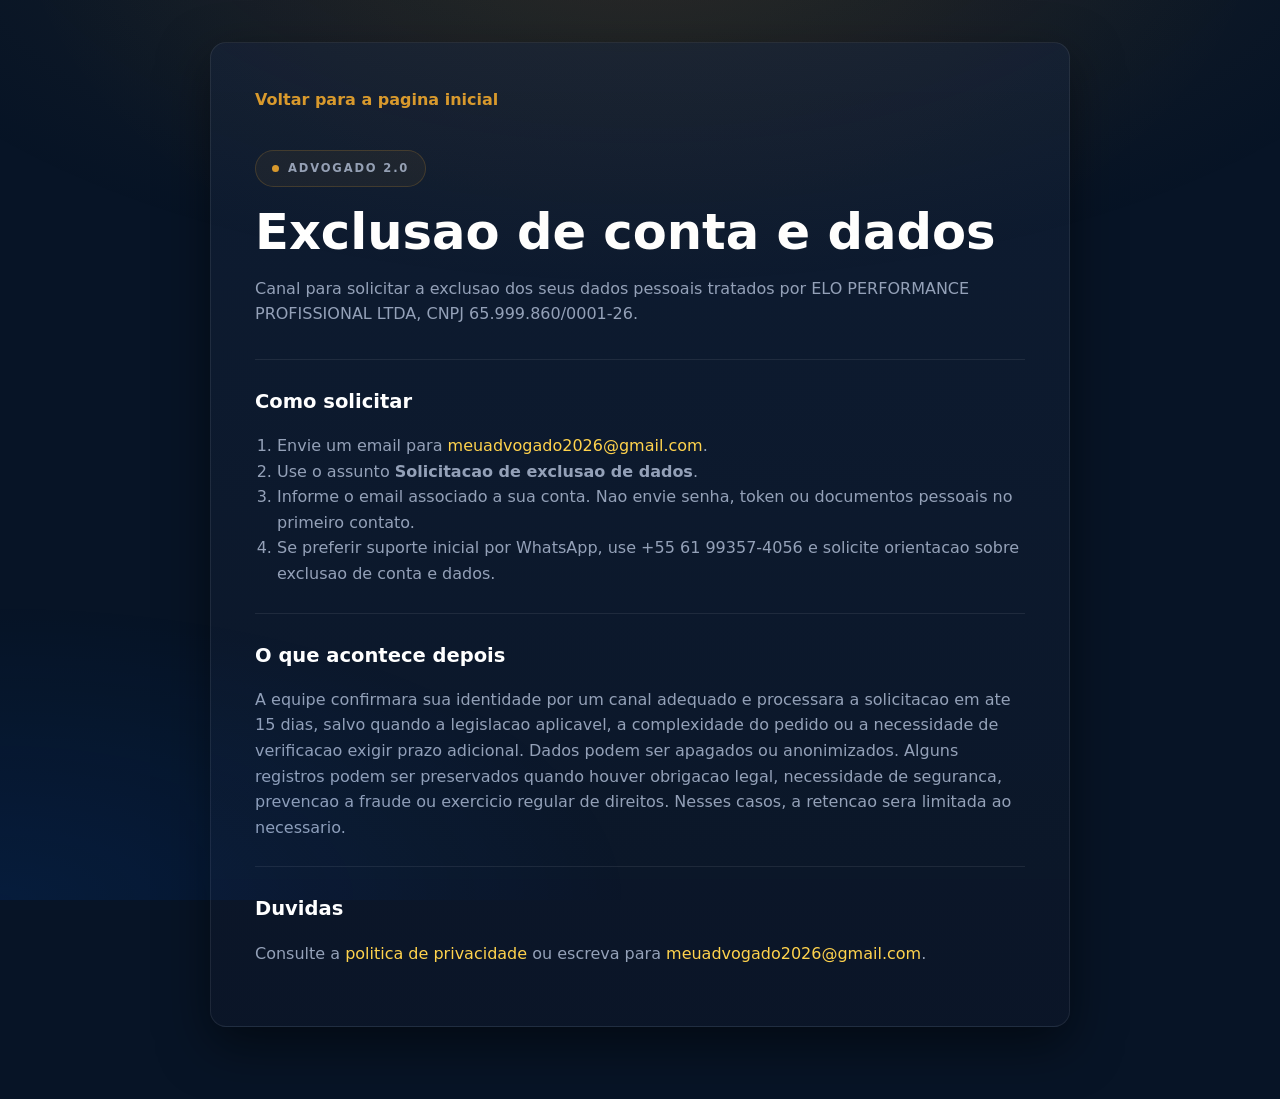
==== exclusao-de-dados.html @ 413eeed8 "fix: prepare landing for play store review" ====
<!doctype html>
<html lang="pt-BR">
  <head>
    <meta charset="utf-8">
    <meta name="viewport" content="width=device-width, initial-scale=1">
    <title>Exclusao de conta e dados - Advogado 2.0</title>
    <link rel="stylesheet" href="styles.css">
  </head>
  <body class="legal-page">
    <main class="legal-main">
      <div class="legal-shell">
        <a class="legal-back" href="index.html">Voltar para a pagina inicial</a>
        <header class="legal-header">
          <p class="eyebrow"><span class="eyebrow__dot"></span>Advogado 2.0</p>
          <h1>Exclusao de conta e dados</h1>
          <p>Canal para solicitar a exclusao dos seus dados pessoais tratados por ELO PERFORMANCE PROFISSIONAL LTDA, CNPJ 65.999.860/0001-26.</p>
        </header>

        <section class="legal-section">
          <h2>Como solicitar</h2>
          <ol>
            <li>Envie um email para <a href="mailto:meuadvogado2026@gmail.com?subject=Solicitacao%20de%20exclusao%20de%20dados">meuadvogado2026@gmail.com</a>.</li>
            <li>Use o assunto <strong>Solicitacao de exclusao de dados</strong>.</li>
            <li>Informe o email associado a sua conta. Nao envie senha, token ou documentos pessoais no primeiro contato.</li>
            <li>Se preferir suporte inicial por WhatsApp, use +55 61 99357-4056 e solicite orientacao sobre exclusao de conta e dados.</li>
          </ol>
        </section>

        <section class="legal-section">
          <h2>O que acontece depois</h2>
          <p>A equipe confirmara sua identidade por um canal adequado e processara a solicitacao em ate 15 dias, salvo quando a legislacao aplicavel, a complexidade do pedido ou a necessidade de verificacao exigir prazo adicional. Dados podem ser apagados ou anonimizados. Alguns registros podem ser preservados quando houver obrigacao legal, necessidade de seguranca, prevencao a fraude ou exercicio regular de direitos. Nesses casos, a retencao sera limitada ao necessario.</p>
        </section>

        <section class="legal-section">
          <h2>Duvidas</h2>
          <p>Consulte a <a href="privacidade.html">politica de privacidade</a> ou escreva para <a href="mailto:meuadvogado2026@gmail.com">meuadvogado2026@gmail.com</a>.</p>
        </section>
      </div>
    </main>
  </body>
</html>
---- styles.css ----
/* =====================================================================
   Advogado 2.0 — Landing Page
   Identidade "Lex Elite" replicada do app mobile:
   navy #071426 + gold #D99A2D + azul elétrico #0266ff, Montserrat/Inter.
   Tokens espelham src/theme/tokens.ts do app.
   ===================================================================== */

:root {
  /* Fundo / superfícies */
  --bg: #071426;
  --bg-deep: #04101f;
  --surface: #0b1628;
  --surface-2: #0f1d33;
  --surface-3: #142640;

  /* Marca */
  --gold: #d99a2d;
  --gold-bright: #ffd34d;
  --gold-deep: #a9741d;
  --blue: #0266ff;
  --blue-soft: #3e86ff;
  --whatsapp: #25d366;
  --whatsapp-deep: #128c4b;
  --danger: #93000a;

  /* Texto */
  --text: #e6e7ea;
  --text-warm: #cfc6b1;
  --muted: #94a1b8;
  --muted-2: #6a7688;

  /* Linhas */
  --line: rgba(217, 154, 45, 0.20);
  --line-soft: rgba(255, 255, 255, 0.08);
  --line-blue: rgba(2, 102, 255, 0.28);

  /* Forma */
  --r-sm: 10px;
  --r-md: 16px;
  --r-lg: 22px;
  --r-xl: 30px;

  --shadow-md: 0 18px 50px rgba(0, 0, 0, 0.5);
  --shadow-gold: 0 20px 55px rgba(217, 154, 45, 0.28);
  --shadow-blue: 0 20px 55px rgba(2, 102, 255, 0.28);

  --ease: cubic-bezier(0.22, 1, 0.36, 1);
  --maxw: 1180px;

  --font-display: "Montserrat", system-ui, sans-serif;
  --font-body: "Inter", system-ui, -apple-system, sans-serif;
}

*, *::before, *::after { box-sizing: border-box; }
html { scroll-behavior: smooth; -webkit-text-size-adjust: 100%; }

@media (prefers-reduced-motion: reduce) {
  html { scroll-behavior: auto; }
  *, *::before, *::after {
    animation-duration: 0.001ms !important;
    animation-iteration-count: 1 !important;
    transition-duration: 0.001ms !important;
  }
}

body {
  margin: 0;
  font-family: var(--font-body);
  background: var(--bg);
  color: var(--text);
  line-height: 1.6;
  -webkit-font-smoothing: antialiased;
  overflow-x: hidden;
}

/* Aura de fundo global */
body::before {
  content: "";
  position: fixed;
  inset: 0;
  pointer-events: none;
  z-index: 1;
  background:
    radial-gradient(120% 80% at 50% -12%, rgba(217, 154, 45, 0.10), transparent 55%),
    radial-gradient(90% 60% at 0% 100%, rgba(2, 102, 255, 0.10), transparent 55%);
}

img { max-width: 100%; display: block; }
a { color: inherit; text-decoration: none; }

.wrap {
  width: 100%;
  max-width: var(--maxw);
  margin-inline: auto;
  padding-inline: 24px;
  position: relative;
  z-index: 2;
}

.skip-link {
  position: absolute; left: -999px; top: 0;
  background: var(--gold); color: #201503;
  padding: 10px 16px; z-index: 999;
  border-radius: 0 0 8px 0; font-weight: 700;
}
.skip-link:focus { left: 0; }

a:focus-visible, button:focus-visible {
  outline: 2px solid var(--gold);
  outline-offset: 3px; border-radius: 6px;
}

/* Barra de progresso */
.scroll-progress {
  position: fixed; top: 0; left: 0;
  height: 3px; width: 0%;
  background: linear-gradient(90deg, var(--gold-deep), var(--gold-bright));
  z-index: 200; transition: width 0.1s linear;
}

/* ---------- Tipografia utilitária ---------- */
.eyebrow {
  display: inline-flex; align-items: center; gap: 9px;
  font-size: 0.72rem; font-weight: 700;
  letter-spacing: 0.16em; text-transform: uppercase;
  color: var(--gold); padding: 8px 16px;
  border: 1px solid var(--line); border-radius: 100px;
  background: rgba(217, 154, 45, 0.06);
}
.eyebrow--center { margin-inline: auto; }
.eyebrow__dot {
  width: 7px; height: 7px; border-radius: 50%;
  background: var(--gold);
  box-shadow: 0 0 0 0 rgba(217, 154, 45, 0.5);
  animation: dotPulse 2.4s infinite;
}
@keyframes dotPulse {
  0% { box-shadow: 0 0 0 0 rgba(217, 154, 45, 0.5); }
  70% { box-shadow: 0 0 0 8px rgba(217, 154, 45, 0); }
  100% { box-shadow: 0 0 0 0 rgba(217, 154, 45, 0); }
}

.art-label {
  display: inline-block; font-size: 0.72rem; font-weight: 700;
  letter-spacing: 0.22em; text-transform: uppercase;
  color: var(--gold); margin-bottom: 18px;
}
.text-gold { color: var(--gold); }
.text-blue { color: var(--blue-soft); }
.text-muted-serif { color: var(--text-warm); }

/* ---------- Botões ---------- */
.btn {
  display: inline-flex; align-items: center; justify-content: center;
  gap: 9px; font-family: var(--font-body);
  font-size: 0.95rem; font-weight: 600; line-height: 1;
  padding: 13px 22px; min-height: 46px;
  border-radius: 100px; border: 1px solid transparent; cursor: pointer;
  transition: transform 0.25s var(--ease), box-shadow 0.25s var(--ease),
    background 0.25s var(--ease), border-color 0.25s var(--ease), color 0.25s var(--ease);
  white-space: nowrap;
}
.btn--lg { padding: 16px 30px; min-height: 54px; font-size: 1rem; }
.btn--block { width: 100%; }

.btn--gold {
  background: linear-gradient(180deg, var(--gold-bright), var(--gold));
  color: #241802; font-weight: 700;
  box-shadow: 0 10px 30px rgba(217, 154, 45, 0.32);
}
.btn--gold:hover { transform: translateY(-2px); box-shadow: 0 16px 40px rgba(217, 154, 45, 0.45); }

.btn--blue {
  background: linear-gradient(180deg, var(--blue-soft), var(--blue));
  color: #fff; box-shadow: 0 10px 30px rgba(2, 102, 255, 0.32);
}
.btn--blue:hover { transform: translateY(-2px); box-shadow: 0 16px 40px rgba(2, 102, 255, 0.45); }

.btn--ghost { color: var(--text); border-color: var(--line-soft); background: rgba(255,255,255,0.02); }
.btn--ghost:hover { border-color: var(--gold); color: #fff; }

.btn--line { color: #fff; border-color: rgba(217,154,45,0.4); }
.btn--line:hover { background: rgba(217,154,45,0.1); border-color: var(--gold); transform: translateY(-2px); }

.btn--wa {
  background: linear-gradient(180deg, #2fdd74, var(--whatsapp-deep));
  color: #052914; font-weight: 700;
  box-shadow: 0 10px 30px rgba(37, 211, 102, 0.3);
}
.btn--wa:hover { transform: translateY(-2px); box-shadow: 0 16px 40px rgba(37, 211, 102, 0.45); }

/* ---------- NAV ---------- */
.nav {
  position: fixed; top: 0; left: 0; right: 0; z-index: 100;
  transition: background 0.3s var(--ease), border-color 0.3s var(--ease), backdrop-filter 0.3s var(--ease);
  border-bottom: 1px solid transparent;
}
.nav.is-stuck {
  background: rgba(7, 20, 38, 0.85);
  backdrop-filter: blur(14px);
  border-bottom-color: var(--line-soft);
}
.nav__inner {
  display: flex; align-items: center; justify-content: space-between;
  gap: 20px; height: 74px;
}
.brand { display: inline-flex; align-items: center; gap: 12px; }
.brand__logo { height: 46px; width: auto; filter: drop-shadow(0 2px 8px rgba(217,154,45,0.35)); }
.brand__text {
  font-family: var(--font-display); font-size: 1.1rem;
  font-weight: 800; color: #fff; letter-spacing: 0.02em;
}
.brand__text em { color: var(--gold); font-style: normal; }

.nav__links { display: flex; gap: 30px; }
.nav__links a {
  font-size: 0.92rem; color: var(--muted); font-weight: 500;
  position: relative; transition: color 0.2s var(--ease);
}
.nav__links a::after {
  content: ""; position: absolute; left: 0; bottom: -6px;
  width: 0; height: 2px; background: var(--gold);
  transition: width 0.25s var(--ease);
}
.nav__links a:hover { color: #fff; }
.nav__links a:hover::after { width: 100%; }

.nav__cta { display: flex; gap: 12px; align-items: center; }

.nav__burger {
  display: none; flex-direction: column; gap: 5px;
  background: none; border: 0; cursor: pointer; padding: 8px;
}
.nav__burger span {
  width: 24px; height: 2px; background: #fff;
  transition: transform 0.3s var(--ease), opacity 0.2s var(--ease);
}
.nav__burger[aria-expanded="true"] span:nth-child(1) { transform: translateY(7px) rotate(45deg); }
.nav__burger[aria-expanded="true"] span:nth-child(2) { opacity: 0; }
.nav__burger[aria-expanded="true"] span:nth-child(3) { transform: translateY(-7px) rotate(-45deg); }

.nav__mobile { display: none; }
.nav__mobile:not([hidden]) {
  display: flex; flex-direction: column; gap: 14px;
  padding: 20px 24px 28px;
  background: rgba(7, 20, 38, 0.97);
  backdrop-filter: blur(14px);
  border-bottom: 1px solid var(--line-soft);
}
.nav__mobile a:not(.btn) {
  color: var(--text); font-size: 1.05rem;
  padding: 8px 0; border-bottom: 1px solid var(--line-soft);
}

/* ---------- HERO ---------- */
.hero {
  position: relative; padding-top: 132px; padding-bottom: 48px;
  overflow: hidden;
}
.hero__grid {
  display: grid; grid-template-columns: 1.05fr 0.95fr;
  gap: 40px; align-items: center;
}
.hero__title {
  font-family: var(--font-display); font-weight: 800;
  font-size: clamp(2.5rem, 5.6vw, 4.3rem); line-height: 1.03;
  letter-spacing: -0.02em; color: #fff; margin: 22px 0 22px;
}
.hero__title .grad {
  background: linear-gradient(100deg, var(--gold-bright), var(--gold) 55%, var(--gold-deep));
  -webkit-background-clip: text; background-clip: text;
  -webkit-text-fill-color: transparent;
}
.hero__lead {
  font-size: clamp(1.02rem, 1.6vw, 1.18rem); color: var(--muted);
  max-width: 30em; margin-bottom: 30px;
}
.hero__lead strong { color: var(--text); font-weight: 600; }
.hero__actions { display: flex; flex-wrap: wrap; gap: 14px; margin-bottom: 30px; }
.hero__proof {
  list-style: none; display: flex; flex-wrap: wrap; gap: 26px; margin: 0; padding: 0;
}
.hero__proof li { font-size: 0.86rem; color: var(--muted-2); display: flex; align-items: baseline; gap: 7px; }
.hero__proof strong { font-family: var(--font-display); font-size: 1.2rem; color: var(--gold); font-weight: 700; }

/* Palco do herói: mascote com as áreas do direito ao redor (projeção holográfica) */
.hero__stage {
  position: relative;
  width: 100%; max-width: 540px;
  aspect-ratio: 1 / 1;
  margin-inline: auto;
  display: flex; align-items: center; justify-content: center;
}
.hero__holo {
  position: absolute; inset: 0;
  width: 100%; height: 100%;
  pointer-events: none; z-index: 1;
}
.holo-pulse { transform-origin: 240px 240px; animation: holoPulse 3s ease-out infinite; }
@keyframes holoPulse {
  0% { opacity: 0.9; transform: scale(1); }
  100% { opacity: 0; transform: scale(7); }
}
/* corrente neon percorrendo os traços em direção às especialidades */
.holo-flow line { stroke-dasharray: 4 18; animation: holoFlow 2.4s linear infinite; }
@keyframes holoFlow { to { stroke-dashoffset: -44; } }

.hero__mascot {
  position: relative; z-index: 2;
  width: min(268px, 54%); height: auto;
  filter: drop-shadow(0 26px 38px rgba(0,0,0,0.6));
  animation: floatMascot 6s ease-in-out infinite;
}
@keyframes floatMascot { 0%,100% { transform: translateY(0); } 50% { transform: translateY(-12px); } }

/* Nós de área ao redor do mascote */
.orbit {
  position: absolute; z-index: 3;
  left: var(--x); top: var(--y);
  transform: translate(-50%, -50%);
  display: inline-flex; align-items: center; gap: 9px; white-space: nowrap;
  padding: 9px 15px; border-radius: 100px;
  background: rgba(9, 20, 38, 0.85);
  border: 1px solid var(--line-blue);
  box-shadow: 0 8px 22px rgba(0, 0, 0, 0.45), inset 0 0 14px rgba(2, 102, 255, 0.12),
    0 0 16px rgba(2, 102, 255, 0.14);
  backdrop-filter: blur(6px);
  font-family: var(--font-display); font-weight: 600; font-size: 0.82rem; color: var(--text);
  animation: orbitFloat 5s ease-in-out infinite;
}
.orbit svg {
  width: 22px; height: 22px; color: var(--gold); flex-shrink: 0;
  filter: drop-shadow(0 0 6px rgba(217, 154, 45, 0.55));
}
.orbit:nth-of-type(2n) { animation-delay: -1.6s; }
.orbit:nth-of-type(3n) { animation-delay: -3.1s; }
@keyframes orbitFloat { 0%,100% { transform: translate(-50%, -50%); } 50% { transform: translate(-50%, calc(-50% - 6px)); } }

/* ---------- Seções ---------- */
.section { padding-block: clamp(70px, 10vw, 122px); position: relative; }

.section__head { max-width: 640px; margin-bottom: 52px; }
.section__head--center { margin-inline: auto; text-align: center; }
.section__title {
  font-family: var(--font-display); font-weight: 800;
  font-size: clamp(1.8rem, 3.8vw, 2.9rem); line-height: 1.12;
  letter-spacing: -0.02em; color: #fff; margin: 0 0 16px;
}
.section__intro { font-size: clamp(1rem, 1.5vw, 1.12rem); color: var(--muted); margin: 0; }
.section__intro strong { color: var(--text); font-weight: 600; }

/* ---------- Pilares ---------- */
.pillars { display: grid; grid-template-columns: repeat(3, 1fr); gap: 22px; }
.pillar {
  background: linear-gradient(165deg, var(--surface-2), var(--surface));
  border: 1px solid var(--line-soft); border-radius: var(--r-lg);
  padding: 32px 28px;
  transition: transform 0.35s var(--ease), border-color 0.35s var(--ease), box-shadow 0.35s var(--ease);
}
.pillar:hover { transform: translateY(-6px); border-color: var(--line); box-shadow: var(--shadow-md); }
.pillar__icon {
  width: 52px; height: 52px; display: grid; place-items: center; border-radius: 14px;
  background: rgba(217,154,45,0.1); border: 1px solid var(--line); color: var(--gold); margin-bottom: 20px;
}
.pillar h3 { font-family: var(--font-display); font-size: 1.25rem; font-weight: 700; color: #fff; margin: 0 0 10px; }
.pillar p { margin: 0; color: var(--muted); font-size: 0.96rem; }
.pillar p strong { color: var(--text); }

/* ---------- Passos ---------- */
.steps {
  list-style: none; margin: 0; padding: 0;
  display: grid; grid-template-columns: repeat(4, 1fr); gap: 20px;
}
.step {
  padding: 28px 24px; border-radius: var(--r-md);
  border: 1px solid var(--line-soft); background: rgba(255,255,255,0.015); position: relative;
}
.step__num {
  font-family: var(--font-display); font-size: 2.4rem; font-weight: 800;
  color: transparent; -webkit-text-stroke: 1.4px var(--gold);
  display: block; margin-bottom: 14px; line-height: 1;
}
.step h3 { font-size: 1.08rem; color: #fff; margin: 0 0 8px; font-weight: 700; font-family: var(--font-display); }
.step p { margin: 0; font-size: 0.9rem; color: var(--muted); }

/* ---------- Para Advogados ---------- */
.vip {
  background:
    radial-gradient(120% 100% at 100% 0%, rgba(217,154,45,0.12), transparent 55%),
    linear-gradient(180deg, var(--bg-deep), var(--bg));
  border-block: 1px solid var(--line); overflow: hidden;
}
.vip__glow {
  position: absolute; bottom: -160px; left: -120px; width: 520px; height: 520px;
  background: radial-gradient(closest-side, rgba(217,154,45,0.14), transparent 70%); pointer-events: none;
}
.vip__grid { display: grid; grid-template-columns: 1fr 1fr; gap: 56px; align-items: center; }
.vip__stat {
  display: flex; align-items: center; gap: 18px; margin: 28px 0 32px;
  padding: 20px 24px; border: 1px solid var(--line); border-radius: var(--r-md);
  background: rgba(217,154,45,0.05);
}
.vip__stat-num { font-family: var(--font-display); font-size: 3rem; font-weight: 800; color: var(--gold); line-height: 1; }
.vip__stat-num span { font-size: 1.6rem; }
.vip__stat-label { font-size: 0.86rem; color: var(--muted); max-width: 16em; }

.vip__benefits { list-style: none; margin: 0; padding: 0; display: flex; flex-direction: column; gap: 16px; }
.vip__benefit {
  display: flex; gap: 18px; padding: 24px; border-radius: var(--r-md);
  border: 1px solid var(--line-soft);
  background: linear-gradient(165deg, var(--surface-2), var(--surface));
  transition: transform 0.3s var(--ease), border-color 0.3s var(--ease);
}
.vip__benefit:hover { transform: translateX(6px); border-color: var(--line); }
.vip__benefit-icon {
  flex-shrink: 0; width: 46px; height: 46px; display: grid; place-items: center; border-radius: 12px;
  background: rgba(217,154,45,0.1); border: 1px solid var(--line); color: var(--gold);
}
.vip__benefit h3 { margin: 0 0 6px; font-size: 1.1rem; color: #fff; font-weight: 700; font-family: var(--font-display); }
.vip__benefit p { margin: 0; font-size: 0.92rem; color: var(--muted); }

/* ---------- Propósito / lado humano ---------- */
.human { overflow: hidden; }
.human__grid { display: grid; grid-template-columns: 1fr 1fr; gap: 54px; align-items: center; }
.human__figure {
  position: relative; border-radius: var(--r-xl); overflow: hidden;
  border: 1px solid var(--line); box-shadow: var(--shadow-md);
}
.human__figure img { width: 100%; height: 100%; object-fit: cover; aspect-ratio: 4 / 3; }
.human__figure::after {
  content: ""; position: absolute; inset: 0;
  background: linear-gradient(180deg, transparent 55%, rgba(7,20,38,0.65));
}
.human__card {
  margin-top: 28px; padding: 28px 30px; border-radius: var(--r-lg);
  border: 1px solid var(--line);
  background: linear-gradient(160deg, rgba(217,154,45,0.07), rgba(11,22,40,0.5));
}
.human__tag {
  display: inline-block; font-size: 0.72rem; font-weight: 700; letter-spacing: 0.1em; text-transform: uppercase;
  color: var(--whatsapp); padding: 5px 12px; border-radius: 100px;
  background: rgba(37,211,102,0.1); border: 1px solid rgba(37,211,102,0.25); margin-bottom: 14px;
}
.human__card h3 { font-family: var(--font-display); font-size: 1.35rem; color: #fff; margin: 0 0 10px; font-weight: 700; }
.human__card p { margin: 0; color: var(--muted); }

/* ---------- Finale — duas portas ---------- */
.finale { position: relative; padding-block: clamp(78px, 11vw, 140px); overflow: hidden; }
.finale__glow {
  position: absolute; top: -100px; left: 50%; width: 820px; height: 620px; transform: translateX(-50%);
  background: radial-gradient(closest-side, rgba(217,154,45,0.16), transparent 70%); pointer-events: none;
}
.finale__head { text-align: center; max-width: 640px; margin: 0 auto 52px; }
.finale__mascot { width: 120px; height: auto; margin: 0 auto 6px; filter: drop-shadow(0 12px 20px rgba(0,0,0,0.5)); }
.finale__title {
  font-family: var(--font-display); font-weight: 800;
  font-size: clamp(2.2rem, 5.4vw, 3.6rem); line-height: 1.06;
  letter-spacing: -0.02em; color: #fff; margin: 18px 0 16px;
}
.finale__lead { color: var(--muted); font-size: 1.08rem; margin: 0; }

.doors { display: grid; grid-template-columns: 1fr 1fr; gap: 24px; max-width: 920px; margin-inline: auto; }
.door {
  padding: 38px 34px; border-radius: var(--r-xl); border: 1px solid var(--line-soft);
  background: linear-gradient(170deg, var(--surface-2), var(--surface));
  display: flex; flex-direction: column;
  transition: transform 0.35s var(--ease), border-color 0.35s var(--ease), box-shadow 0.35s var(--ease);
}
.door:hover { transform: translateY(-6px); box-shadow: var(--shadow-md); }
.door--gold {
  border-color: var(--line);
  background:
    radial-gradient(120% 100% at 50% 0%, rgba(217,154,45,0.12), transparent 60%),
    linear-gradient(170deg, var(--surface-3), var(--surface));
}
.door--gold:hover { box-shadow: var(--shadow-gold); border-color: var(--gold); }
.door__kicker { font-size: 0.74rem; letter-spacing: 0.14em; text-transform: uppercase; color: var(--muted-2); font-weight: 700; margin-bottom: 10px; }
.door--gold .door__kicker { color: var(--gold); }
.door__title { font-family: var(--font-display); font-size: 1.9rem; font-weight: 800; color: #fff; margin: 0 0 14px; }
.door__text { color: var(--muted); margin: 0 0 26px; flex-grow: 1; }
.door__note { margin-top: 14px; font-size: 0.78rem; color: var(--muted-2); text-align: center; }

/* ---------- Footer ---------- */
.footer { border-top: 1px solid var(--line-soft); padding-block: 46px 30px; position: relative; z-index: 2; }
.footer__inner {
  display: flex; justify-content: space-between; align-items: flex-start; flex-wrap: wrap; gap: 30px;
  padding-bottom: 28px; border-bottom: 1px solid var(--line-soft);
}
.footer__brand { display: flex; flex-direction: column; align-items: flex-start; gap: 12px; max-width: 340px; }
.footer__logo {
  width: 92px; height: 92px; flex: none; align-self: flex-start;
  object-fit: contain;
  filter: drop-shadow(0 4px 14px rgba(217,154,45,0.28));
}
.footer__brand p { color: var(--muted-2); font-size: 0.9rem; margin: 0; }
.footer__links { display: flex; flex-wrap: wrap; gap: 24px; }
.footer__links a { color: var(--muted); font-size: 0.9rem; transition: color 0.2s var(--ease); }
.footer__links a:hover { color: var(--gold); }
.footer__base { display: flex; justify-content: space-between; flex-wrap: wrap; gap: 12px; margin-top: 22px; font-size: 0.82rem; color: var(--muted-2); }

/* ---------- Paginas legais ---------- */
.legal-page {
  background:
    radial-gradient(90% 70% at 50% -10%, rgba(217, 154, 45, 0.10), transparent 55%),
    var(--bg);
}
.legal-main {
  width: min(860px, calc(100% - 32px));
  min-height: 100vh;
  margin: 0 auto;
  padding: 42px 0 72px;
}
.legal-shell {
  padding: clamp(24px, 4vw, 44px);
  border: 1px solid var(--line-soft);
  border-radius: var(--r-md);
  background: linear-gradient(180deg, rgba(15, 29, 51, 0.92), rgba(11, 22, 40, 0.96));
  box-shadow: var(--shadow-md);
}
.legal-back {
  display: inline-flex;
  align-items: center;
  gap: 8px;
  margin-bottom: 26px;
  color: var(--gold);
  font-weight: 700;
}
.legal-header {
  margin-bottom: 32px;
}
.legal-header h1 {
  margin: 8px 0 12px;
  color: #fff;
  font-family: var(--font-display);
  font-size: clamp(2rem, 5vw, 3.1rem);
  line-height: 1.08;
}
.legal-header p,
.legal-section p,
.legal-section li {
  color: var(--muted);
}
.legal-section {
  padding-top: 26px;
  border-top: 1px solid var(--line-soft);
}
.legal-section + .legal-section {
  margin-top: 26px;
}
.legal-section h2 {
  margin: 0 0 12px;
  color: #fff;
  font-family: var(--font-display);
  font-size: 1.22rem;
}
.legal-section a {
  color: var(--gold-bright);
}
.legal-section ul,
.legal-section ol {
  padding-left: 22px;
}

/* ---------- WhatsApp flutuante ---------- */
.fab-wa {
  position: fixed; bottom: 26px; right: 26px; width: 58px; height: 58px;
  display: grid; place-items: center; border-radius: 50%;
  background: linear-gradient(180deg, #2fdd74, var(--whatsapp-deep));
  color: #052914; box-shadow: 0 12px 30px rgba(37, 211, 102, 0.4);
  z-index: 90; transition: transform 0.25s var(--ease);
  animation: fabPop 0.4s var(--ease) 1.2s both;
}
.fab-wa:hover { transform: scale(1.08); }
@keyframes fabPop { from { transform: scale(0); } to { transform: scale(1); } }

/* ---------- Reveal ---------- */
.reveal { opacity: 0; transform: translateY(28px); transition: opacity 0.7s var(--ease), transform 0.7s var(--ease); }
.reveal.is-visible { opacity: 1; transform: none; }

/* =====================================================================
   Responsivo
   ===================================================================== */
@media (max-width: 960px) {
  .hero__grid { grid-template-columns: 1fr; gap: 30px; }
  .hero__stage { order: -1; max-width: 460px; }
  .vip__grid, .human__grid { grid-template-columns: 1fr; gap: 36px; }
  .steps { grid-template-columns: repeat(2, 1fr); }
  .pillars { grid-template-columns: 1fr; }
}
@media (max-width: 760px) {
  .nav__links, .nav__cta { display: none; }
  .nav__burger { display: flex; }
  .hero { padding-top: 108px; }
  .doors { grid-template-columns: 1fr; }
  .footer__inner { flex-direction: column; }
  .orbit { font-size: 0.72rem; padding: 6px 10px; }
}
@media (max-width: 560px) {
  .hero__stage { max-width: min(360px, 100vw - 18px); }
  .hero__mascot { width: min(156px, 48%); }
  .orbit {
    gap: 4px;
    padding: 4px 7px;
    font-size: 0.52rem;
    letter-spacing: 0;
    border-radius: 999px;
    box-shadow: 0 6px 16px rgba(0, 0, 0, 0.42), inset 0 0 10px rgba(2, 102, 255, 0.12);
  }
  .orbit svg { width: 12px; height: 12px; }
  .orbit:nth-of-type(1) { --y: 9% !important; }
  .orbit:nth-of-type(2) { --x: 80% !important; --y: 19% !important; }
  .orbit:nth-of-type(3) { --x: 83% !important; }
  .orbit:nth-of-type(4) { --x: 80% !important; --y: 81% !important; }
  .orbit:nth-of-type(5) { --y: 91% !important; }
  .orbit:nth-of-type(6) { --x: 20% !important; --y: 81% !important; }
  .orbit:nth-of-type(7) { --x: 17% !important; }
  .orbit:nth-of-type(8) { --x: 20% !important; --y: 19% !important; }
}
@media (max-width: 480px) {
  .wrap { padding-inline: 18px; }
  .steps { grid-template-columns: 1fr; }
  .hero__proof { gap: 16px; }
  .door { padding: 30px 24px; }
  .fab-wa { bottom: 18px; right: 18px; }
}
@media (max-width: 380px) {
  .hero__stage { max-width: min(330px, 100vw - 16px); }
  .orbit { padding: 3px 6px; font-size: 0.48rem; }
  .orbit svg { display: none; }
}
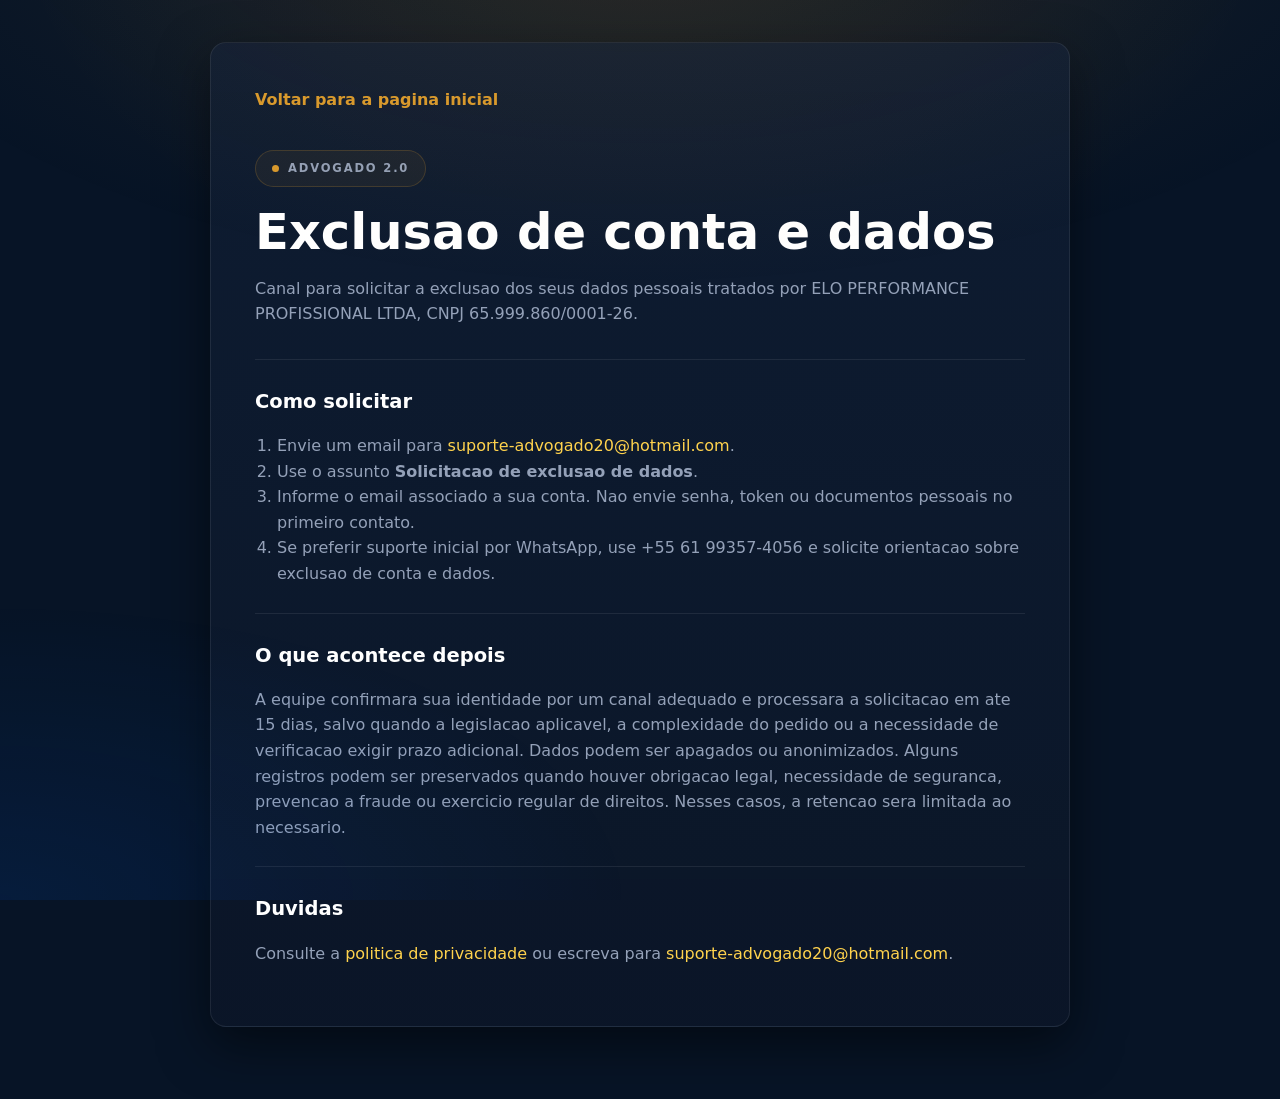
==== commit 51ff56aa: "chore: update legal support email" ====
--- a/exclusao-de-dados.html
+++ b/exclusao-de-dados.html
@@ -4,6 +4,7 @@
     <meta charset="utf-8">
     <meta name="viewport" content="width=device-width, initial-scale=1">
     <title>Exclusao de conta e dados - Advogado 2.0</title>
+    <link rel="canonical" href="https://advogado20.com.br/exclusao-de-dados.html">
     <link rel="stylesheet" href="styles.css">
   </head>
   <body class="legal-page">
@@ -19,7 +20,7 @@
         <section class="legal-section">
           <h2>Como solicitar</h2>
           <ol>
-            <li>Envie um email para <a href="mailto:meuadvogado2026@gmail.com?subject=Solicitacao%20de%20exclusao%20de%20dados">meuadvogado2026@gmail.com</a>.</li>
+            <li>Envie um email para <a href="mailto:suporte-advogado20@hotmail.com?subject=Solicitacao%20de%20exclusao%20de%20dados">suporte-advogado20@hotmail.com</a>.</li>
             <li>Use o assunto <strong>Solicitacao de exclusao de dados</strong>.</li>
             <li>Informe o email associado a sua conta. Nao envie senha, token ou documentos pessoais no primeiro contato.</li>
             <li>Se preferir suporte inicial por WhatsApp, use +55 61 99357-4056 e solicite orientacao sobre exclusao de conta e dados.</li>
@@ -33,7 +34,7 @@
 
         <section class="legal-section">
           <h2>Duvidas</h2>
-          <p>Consulte a <a href="privacidade.html">politica de privacidade</a> ou escreva para <a href="mailto:meuadvogado2026@gmail.com">meuadvogado2026@gmail.com</a>.</p>
+          <p>Consulte a <a href="privacidade.html">politica de privacidade</a> ou escreva para <a href="mailto:suporte-advogado20@hotmail.com">suporte-advogado20@hotmail.com</a>.</p>
         </section>
       </div>
     </main>
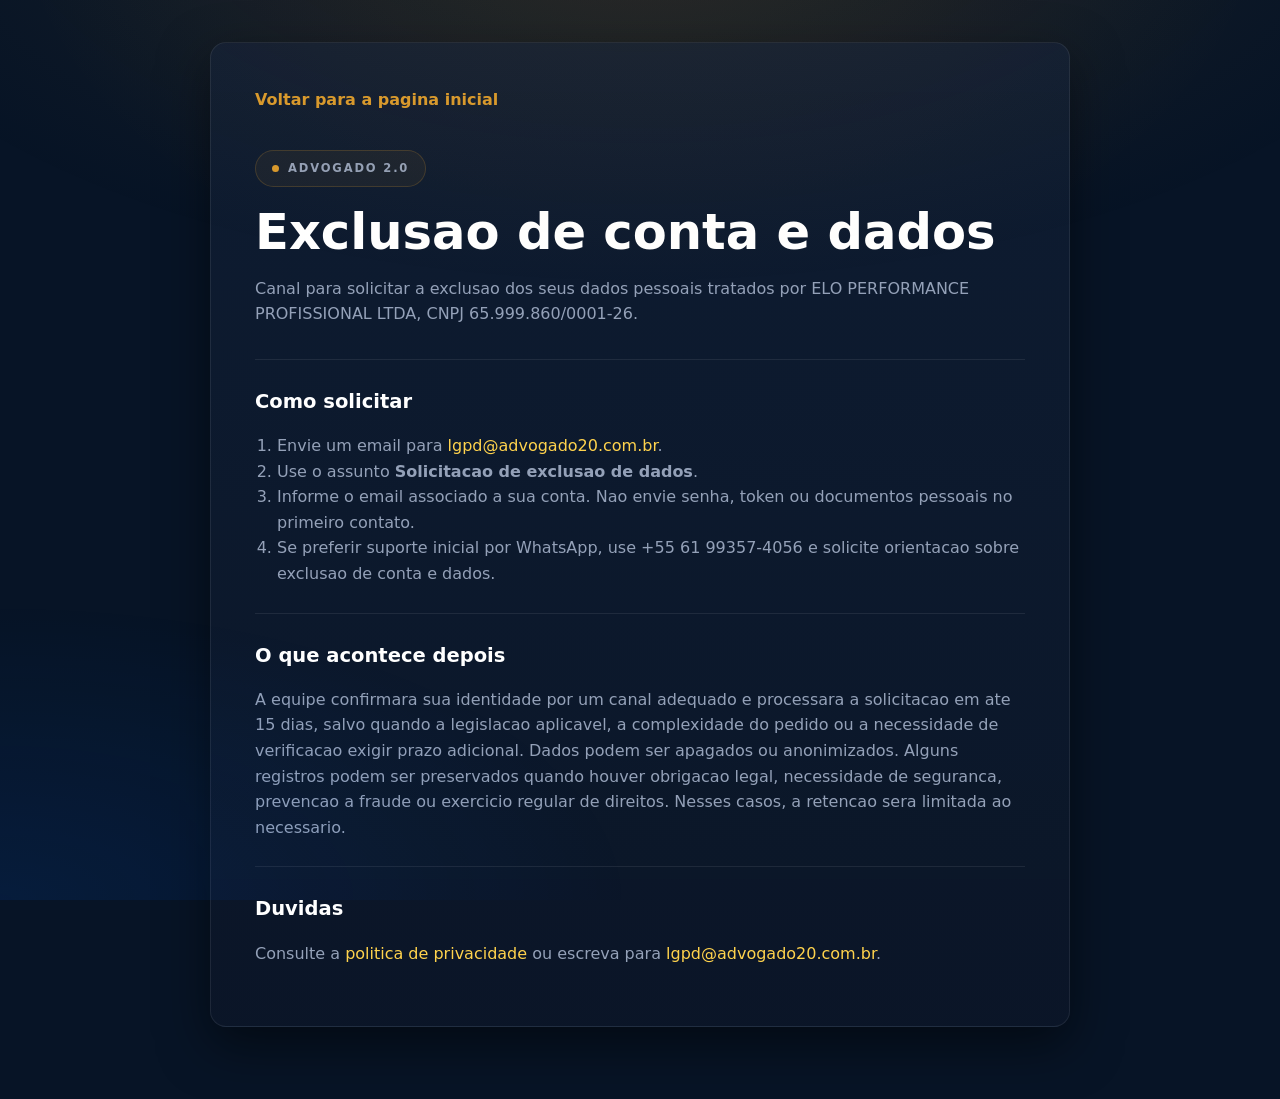
==== commit 6a8c0fb4: "feat: publish direct APK vc6 download and current privacy contacts" ====
--- a/exclusao-de-dados.html
+++ b/exclusao-de-dados.html
@@ -20,7 +20,7 @@
         <section class="legal-section">
           <h2>Como solicitar</h2>
           <ol>
-            <li>Envie um email para <a href="mailto:suporte-advogado20@hotmail.com?subject=Solicitacao%20de%20exclusao%20de%20dados">suporte-advogado20@hotmail.com</a>.</li>
+            <li>Envie um email para <a href="mailto:lgpd@advogado20.com.br?subject=Solicitacao%20de%20exclusao%20de%20dados">lgpd@advogado20.com.br</a>.</li>
             <li>Use o assunto <strong>Solicitacao de exclusao de dados</strong>.</li>
             <li>Informe o email associado a sua conta. Nao envie senha, token ou documentos pessoais no primeiro contato.</li>
             <li>Se preferir suporte inicial por WhatsApp, use +55 61 99357-4056 e solicite orientacao sobre exclusao de conta e dados.</li>
@@ -34,7 +34,7 @@
 
         <section class="legal-section">
           <h2>Duvidas</h2>
-          <p>Consulte a <a href="privacidade.html">politica de privacidade</a> ou escreva para <a href="mailto:suporte-advogado20@hotmail.com">suporte-advogado20@hotmail.com</a>.</p>
+          <p>Consulte a <a href="privacidade.html">politica de privacidade</a> ou escreva para <a href="mailto:lgpd@advogado20.com.br">lgpd@advogado20.com.br</a>.</p>
         </section>
       </div>
     </main>
